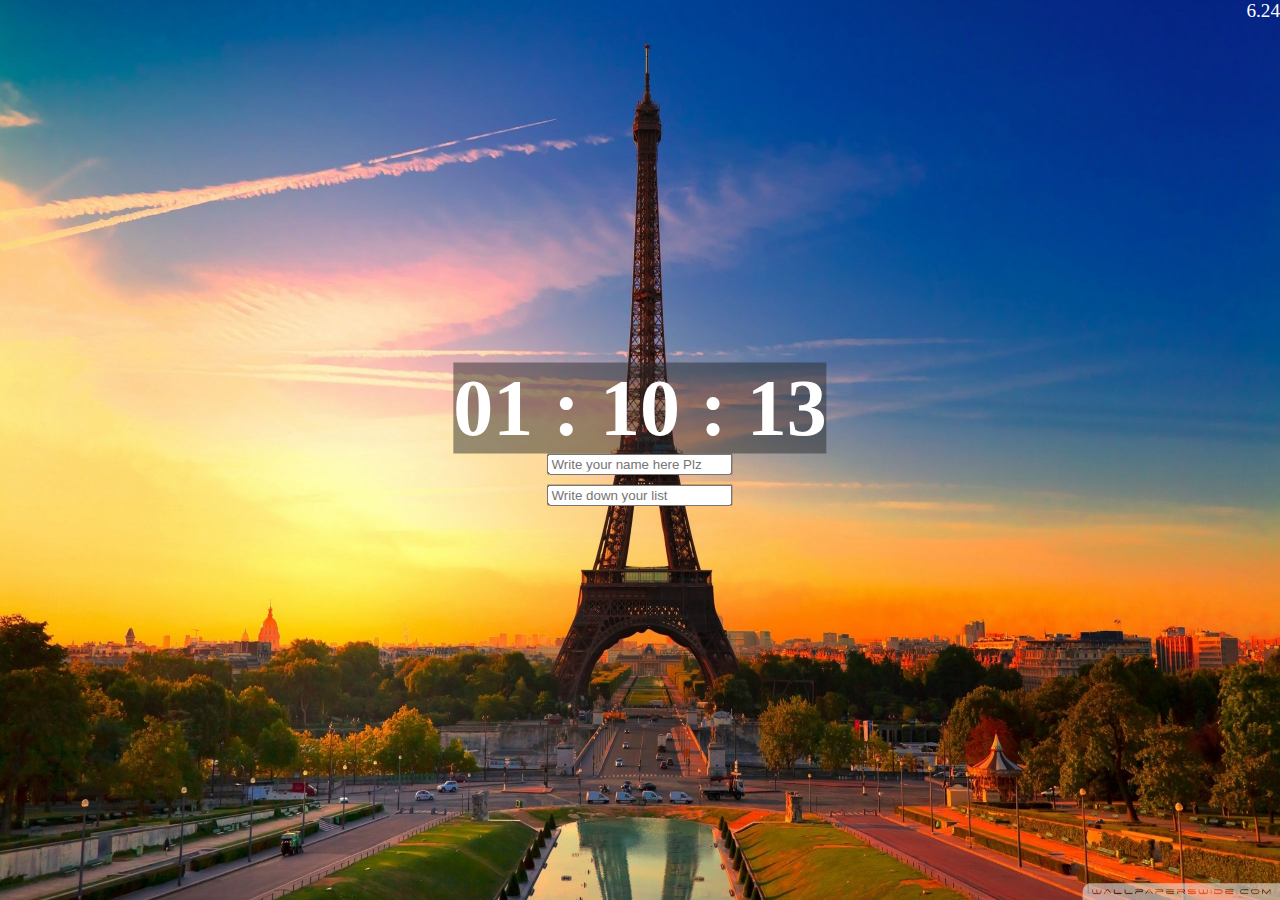
==== index.html @ fbd7f3a5 "Rename chromeapp.html to index.html" ====
<!DOCTYPE html>
<html lang="ko">
    <head>
        <meta charset="utf-8">
        <link rel="stylesheet" href="index.css"> 
    </head>
    <body>
        
        
        <div class="js-date">
            <div class="date"></div>
        </div>
        <div class="center">  
            <div class="js-clock">
            <div class="clockTime"></div>
            </div>
            <form class="js-form">
                <input type="text" placeholder="Write your name here Plz" ></input>
            </form>
            <div class="js-greeting greetings">
                <div class="greet"></div>
            </div>
            <form class="jss-formToDos">
                <input type="text" placeholder="Write down your list"></input>
            </form>
                <ul class="js-listToDos">
                </ul>
            <div class="js-weather"></div>

        </div>
      
        <script src="weather.js"></script>
        <script src="bg.js"></script>
        <script src="clock.js"></script>
        <script src="name.js"></script>
        <script src="todo.js"></script>
       
    </body>
</html>
---- index.css ----
body{
    background-color: #95a5a6;
}
.backgroudImage{
    width: 100vw;
    height: 100vh;
    background-image: url("images/1.jpg");
    background-size: cover;
    position: absolute;
    top:0px;
    left: 0px;
}
.js-clock
{
    font-size: 5rem;
    font-weight: 700;
    color: white;
    background-color: rgba(41, 41, 41, 0.486);
    display: flex;
    flex-direction: column;

}

.js-date{
    position: absolute;
    top:0px;
    right: 0px;
    font-size: 1.2rem;
    color: white;
}
.center{
    position: absolute;
    top : 50%;
    left: 50%;
    transform: translate(-50%, -50%);
    display: flex;
    flex-direction: column;
    align-items: center;}

form{
    display: none;
   
}
.empty
{
    width: 100vw;
    height: 100vw;
  
}

.greetings{
    display:none;
    margin-top: 5%;
}
.greet{
    opacity: 0%;
}
.input{
    display: none;
}
.showingUp{
    display: flex;
    justify-content: space-between;
    background-color: rgba(41, 41, 41, 0.486);
    color: white;
    opacity: 100%;
    font-size: 1rem;

}
.jss-formToDos{
    display: block;
    background-color: rgba(41, 41, 41, 0.486);
    color: white;
    opacity: 100%;
    font-size: 1rem;
    margin-top: 10px;
    color: aliceblue;
}
.js-listToDos{
    color: azure;
}
@keyframes fadeIn{
    from{opacity: 0;}
    to{opacity:1}
}
.bgImage{
    position: absolute;
    top:0px;
    left:0px;
    z-index: -1;
    width: 100%;
    height: 100%;
    animation: fadeIn 3s linear;
}
.js-weather{
    
    color: aliceblue;
}
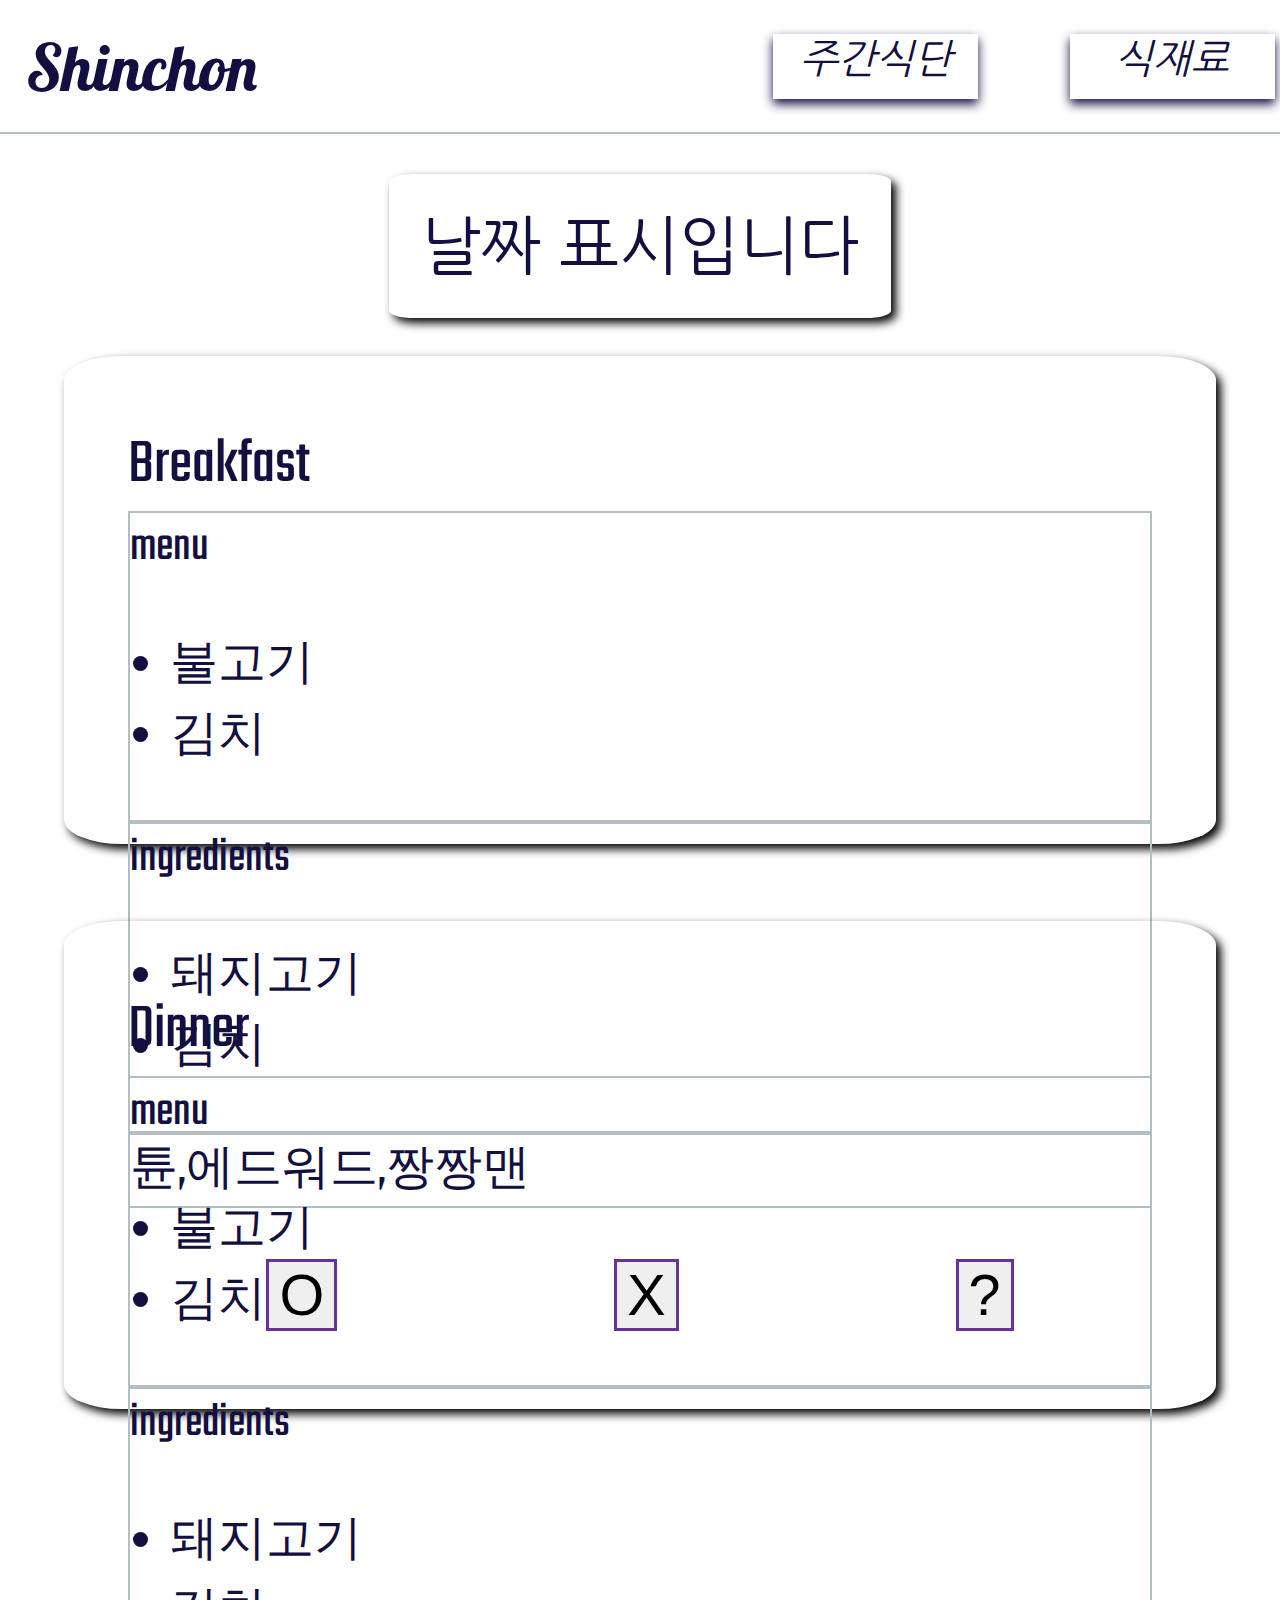
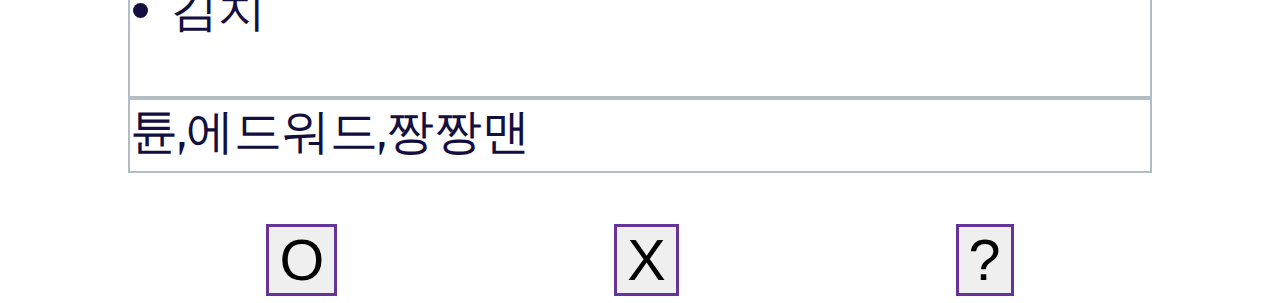
==== commit b6ca3096: "Add files via upload" ====
--- a/index.html
+++ b/index.html
@@ -2,38 +2,75 @@
 <html lang="ko">
     <head>
         <meta charset="utf-8">
-        <link rel="stylesheet" href="index.css"> 
+        <title>신촌학사 식사를 합시다</title>
+        <link rel="stylesheet" href="index.css">
+        <link href="https://fonts.googleapis.com/css?family=Lobster|Nanum+Gothic|Teko&display=swap" rel="stylesheet">
     </head>
+
     <body>
+        <header>
+            <div class="header_title">Shinchon</div>
+            <div class="header_menu">
+                <div class="header_menu_weekly">주간식단</div>
+                <div class="header_menu_ingredients">식재료</div>
+            </div>
+        </header>
+        <div class="date">날짜 표시입니다</div>
+        <div class="daliy">
+            <div class="daily_time">Breakfast</div>
+            <div class="daily_inform">
+                <div class="daily_menu">
+                    <div class="daily_menu_name">
+                        menu
+                        <ul>
+                            <li>불고기</li>
+                            <li>김치</li>
+                        </ul>
+                    </div>
+                    <div class="daily__menu_ingredients">
+                        ingredients
+                        <ul>
+                            <li>돼지고기</li>
+                            <li>김치</li>
+                        </ul>  
+                    </div>
+                </div>
+                <div class="daily_person">튠,에드워드,짱짱맨</div>
+                <div class="daily_checkbox">
+                    <div class="daily_checkbox_btn"><button>O</button></div>
+                    <div class="daily_checkbox_btn"><button>X</button></div>
+                    <div class="daily_checkbox_btn"><button>?</button></div>
+                </div>
+            </div>
+        </div>
+        <div class="daliy">
+            <div class="daily_time">Dinner</div>
+            <div class="daily_inform">
+                <div class="daily_menu">
+                    <div class="daily_menu_name">
+                        menu
+                        <ul>
+                            <li>불고기</li>
+                            <li>김치</li>
+                        </ul>
+                    </div>
+                    <div class="daily__menu_ingredients">
+                        ingredients
+                        <ul>
+                            <li>돼지고기</li>
+                            <li>김치</li>
+                        </ul>  
+                    </div>
+                </div>
+                <div class="daily_person">튠,에드워드,짱짱맨</div>
+                <div class="daily_checkbox">
+                    <div class="daily_checkbox_btn"><button>O</button></div>
+                    <div class="daily_checkbox_btn"><button>X</button></div>
+                    <div class="daily_checkbox_btn"><button>?</button></div>
+                </div>
+            </div>
+        </div>
         
         
-        <div class="js-date">
-            <div class="date"></div>
-        </div>
-        <div class="center">  
-            <div class="js-clock">
-            <div class="clockTime"></div>
-            </div>
-            <form class="js-form">
-                <input type="text" placeholder="Write your name here Plz" ></input>
-            </form>
-            <div class="js-greeting greetings">
-                <div class="greet"></div>
-            </div>
-            <form class="jss-formToDos">
-                <input type="text" placeholder="Write down your list"></input>
-            </form>
-                <ul class="js-listToDos">
-                </ul>
-            <div class="js-weather"></div>
-
-        </div>
-      
-        <script src="weather.js"></script>
-        <script src="bg.js"></script>
-        <script src="clock.js"></script>
-        <script src="name.js"></script>
-        <script src="todo.js"></script>
-       
     </body>
-</html>
+</html>--- a/index.css
+++ b/index.css
@@ -1,98 +1,95 @@
+
 body{
-    background-color: #95a5a6;
-}
-.backgroudImage{
+    margin: 0px;
     width: 100vw;
     height: 100vh;
-    background-image: url("images/1.jpg");
-    background-size: cover;
-    position: absolute;
-    top:0px;
-    left: 0px;
-}
-.js-clock
-{
-    font-size: 5rem;
-    font-weight: 700;
-    color: white;
-    background-color: rgba(41, 41, 41, 0.486);
+    font-family: 'Nanum Gothic', sans-serif;
+    color:  #130f40;
+    position: static;
     display: flex;
     flex-direction: column;
-
+    align-items: center;    
+    font-size: 4rem;
 }
-
-.js-date{
-    position: absolute;
-    top:0px;
-    right: 0px;
-    font-size: 1.2rem;
-    color: white;
+header{
+    
+    display: flex;
+    justify-content:space-between;
+    margin :1px;
+    background-color:white;
+    width: 100%;
+    border-bottom: 2px solid #b2bec3;
 }
-.center{
-    position: absolute;
-    top : 50%;
-    left: 50%;
-    transform: translate(-50%, -50%);
-    display: flex;
-    flex-direction: column;
-    align-items: center;}
-
-form{
-    display: none;
-   
-}
-.empty
-{
-    width: 100vw;
-    height: 100vw;
-  
-}
-
-.greetings{
-    display:none;
-    margin-top: 5%;
-}
-.greet{
-    opacity: 0%;
-}
-.input{
-    display: none;
-}
-.showingUp{
+    .header_title{
+        margin: 2%;
+        font-family: 'Lobster', cursive;
+    }
+    .header_menu{
     display: flex;
     justify-content: space-between;
-    background-color: rgba(41, 41, 41, 0.486);
-    color: white;
-    opacity: 100%;
-    font-size: 1rem;
+    font-size: 3rem;
+    width: 40%;
+    font-style: oblique;
+    }
+    .header_menu_weekly{
+        
+        box-shadow: 0px 5px 10px;    
+        align-self: center;
+        height: 50%;
+        margin: 1%;
+        width: 40%;
+        text-align: center;
+        font-size: 2.5rem;
+    }
+    .header_menu_ingredients{
+        box-shadow: 0px 5px 10px;
+        align-self: center;
+        height: 50%;
+        margin: 1%;
+        width: 40%;
+        text-align: center;     
+        font-size: 2.5rem;    }
+.date{
+    padding: 2.5%;
+    margin-top :3%;
+    box-shadow: 5px 5px 10px black;
+    border-radius: 5% 5% 5% 5%/5% 5% 5% 5%;
+}
+.daliy{
+    padding: 5%;
+    width: 80%;
+    height: 40%;
+    margin :3%;
+    border-radius: 5% 5% 5% 5%/5% 5% 5% 5%;
+    box-shadow: 5px 5px 10px black;
+}
+    .daily_time{
+        font-family: 'Teko', sans-serif;
+    }
+    .daily_inform{
+        font-family: 'Teko', sans-serif;
+        font-size: 3rem;
+    }
+        .daily_menu_name{
+            border: 2px solid #b2bec3 ;
+            
+        }
+        .daily__menu_ingredients{
+            border: 2px solid #b2bec3 
+        }
+        .daily_person{
+            border: 2px solid #b2bec3
+        }
+        .daily_checkbox{
+            display: flex;
+            justify-content: space-around;
+            align-items: center;
+            padding-top: 5%;
+        }
+            .daily_checkbox_btn>button  {
+                border: 3px solid rebeccapurple;
+                padding: 0px 10px;
+                font-size: larger;
+            }
 
-}
-.jss-formToDos{
-    display: block;
-    background-color: rgba(41, 41, 41, 0.486);
-    color: white;
-    opacity: 100%;
-    font-size: 1rem;
-    margin-top: 10px;
-    color: aliceblue;
-}
-.js-listToDos{
-    color: azure;
-}
-@keyframes fadeIn{
-    from{opacity: 0;}
-    to{opacity:1}
-}
-.bgImage{
-    position: absolute;
-    top:0px;
-    left:0px;
-    z-index: -1;
-    width: 100%;
-    height: 100%;
-    animation: fadeIn 3s linear;
-}
-.js-weather{
-    
-    color: aliceblue;
-}+
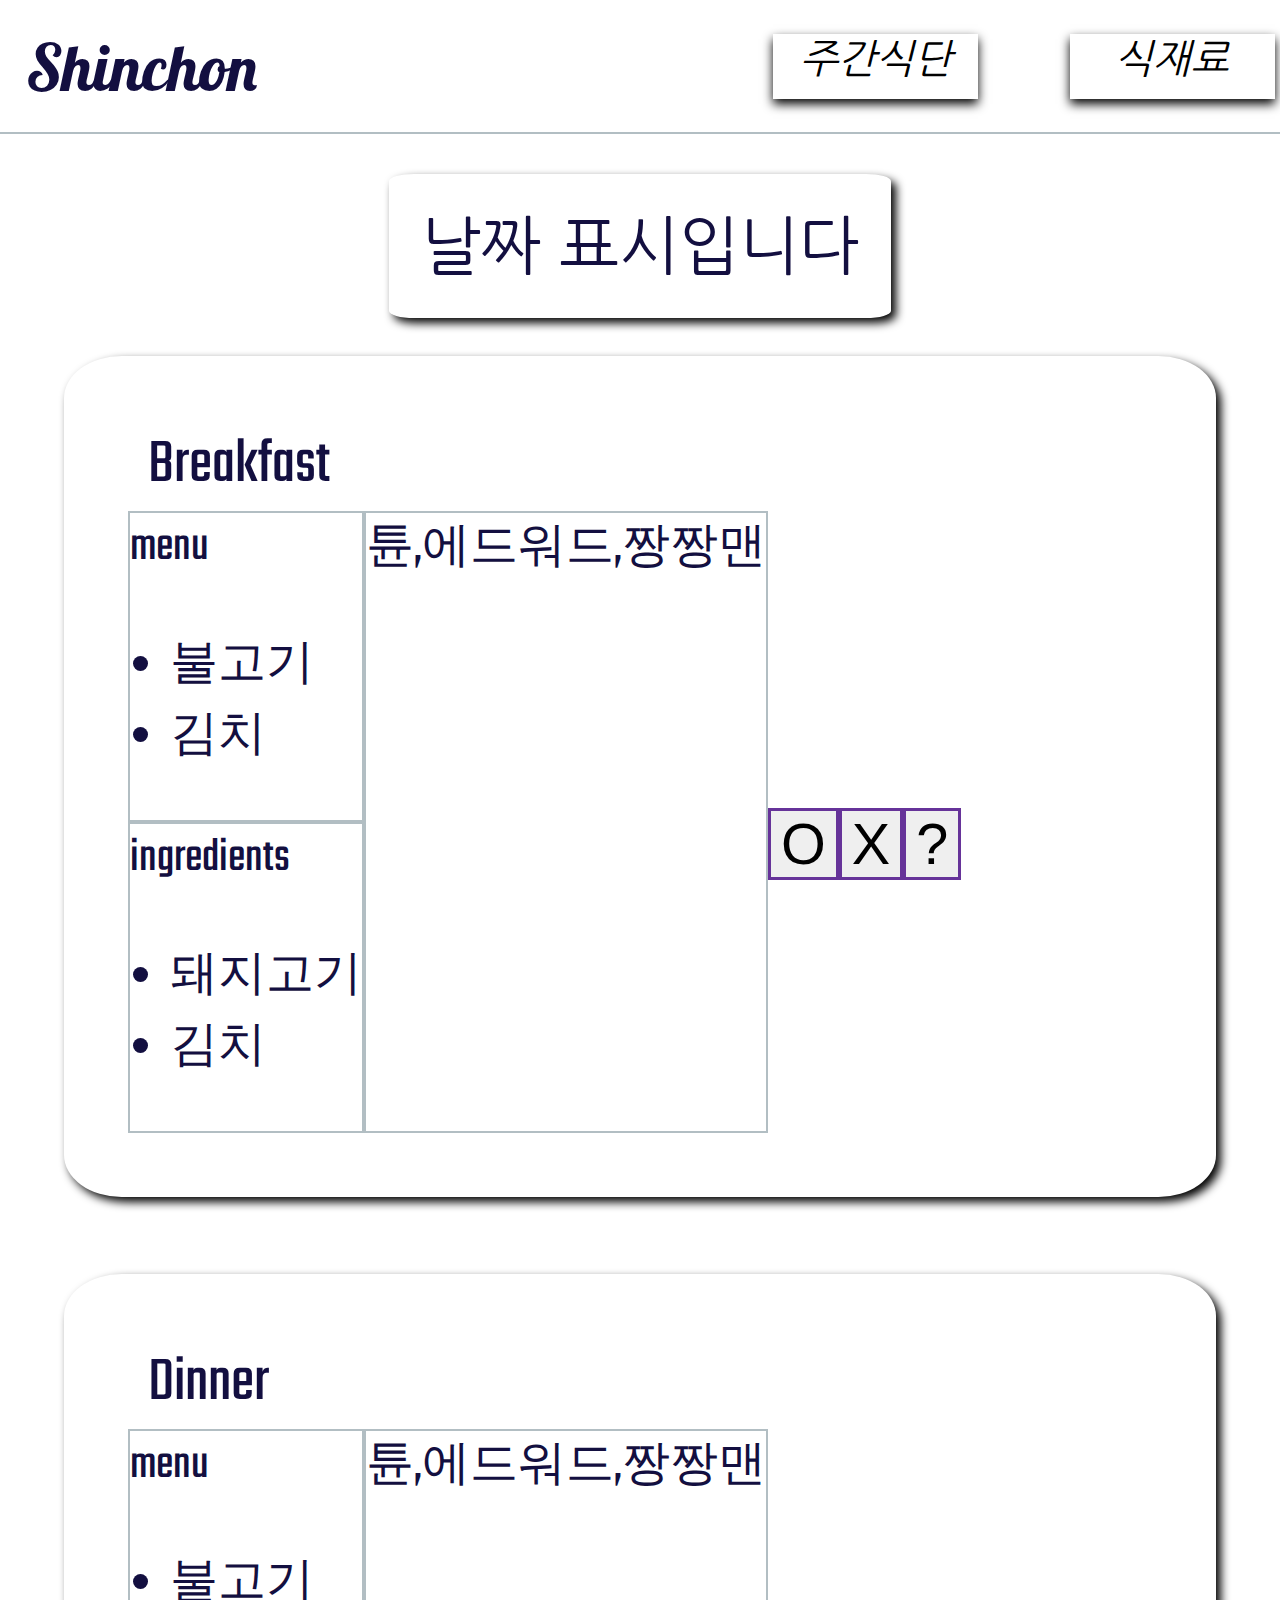
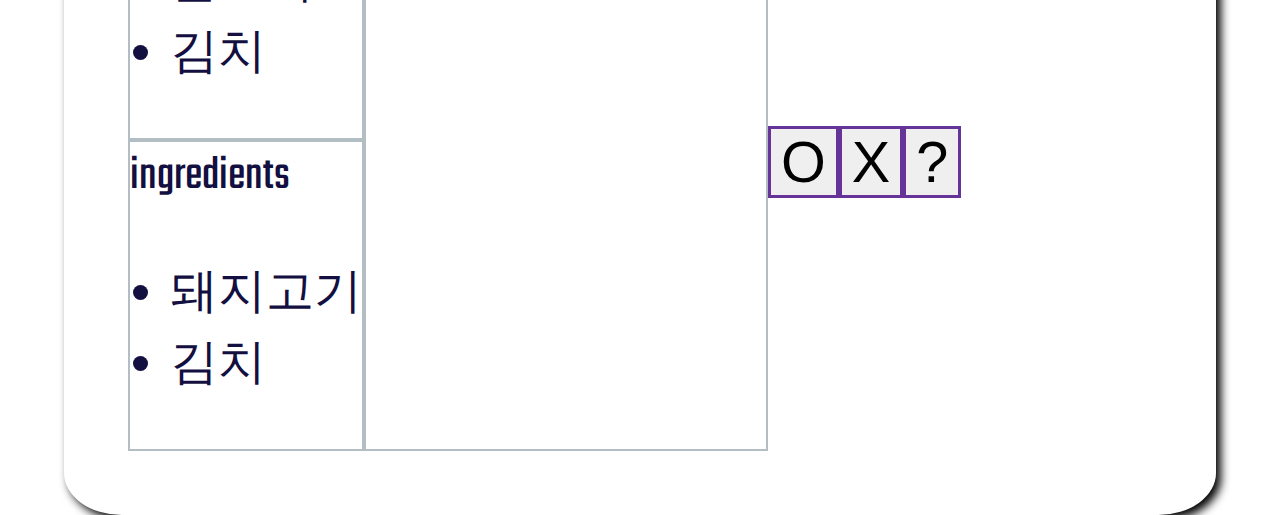
==== commit e3dc0297: "just html, css" ====
--- a/index.html
+++ b/index.html
@@ -11,8 +11,8 @@
         <header>
             <div class="header_title">Shinchon</div>
             <div class="header_menu">
-                <div class="header_menu_weekly">주간식단</div>
-                <div class="header_menu_ingredients">식재료</div>
+                <a href="weekly.html"class="header_menu_weekly noul"><div >주간식단</div></a>
+                <a href="ingredients.html" class="header_menu_ingredients noul"><div >식재료</div></a>
             </div>
         </header>
         <div class="date">날짜 표시입니다</div>
--- a/index.css
+++ b/index.css
@@ -1,4 +1,7 @@
-
+.noul{
+    text-decoration: none;
+    color: #000000;
+}
 body{
     margin: 0px;
     width: 100vw;
@@ -55,24 +58,36 @@
     box-shadow: 5px 5px 10px black;
     border-radius: 5% 5% 5% 5%/5% 5% 5% 5%;
 }
+.weekly{
+    padding: 2.5%;
+    margin-top :3%;
+    box-shadow: 5px 5px 10px black;
+    border-radius: 5% 5% 5% 5%/5% 5% 5% 5%;
+}
 .daliy{
     padding: 5%;
-    width: 80%;
-    height: 40%;
+    width: 80vw;
     margin :3%;
     border-radius: 5% 5% 5% 5%/5% 5% 5% 5%;
     box-shadow: 5px 5px 10px black;
-}
+}   
+    
     .daily_time{
         font-family: 'Teko', sans-serif;
+        margin: 0% 2%;
     }
     .daily_inform{
         font-family: 'Teko', sans-serif;
         font-size: 3rem;
+        display: flex;
     }
+    .daily_date{
+        font-family: 'Teko', sans-serif;
+        font-size: 3rem;
+    }
+
         .daily_menu_name{
             border: 2px solid #b2bec3 ;
-            
         }
         .daily__menu_ingredients{
             border: 2px solid #b2bec3 
@@ -92,4 +107,4 @@
                 font-size: larger;
             }
 
-
+    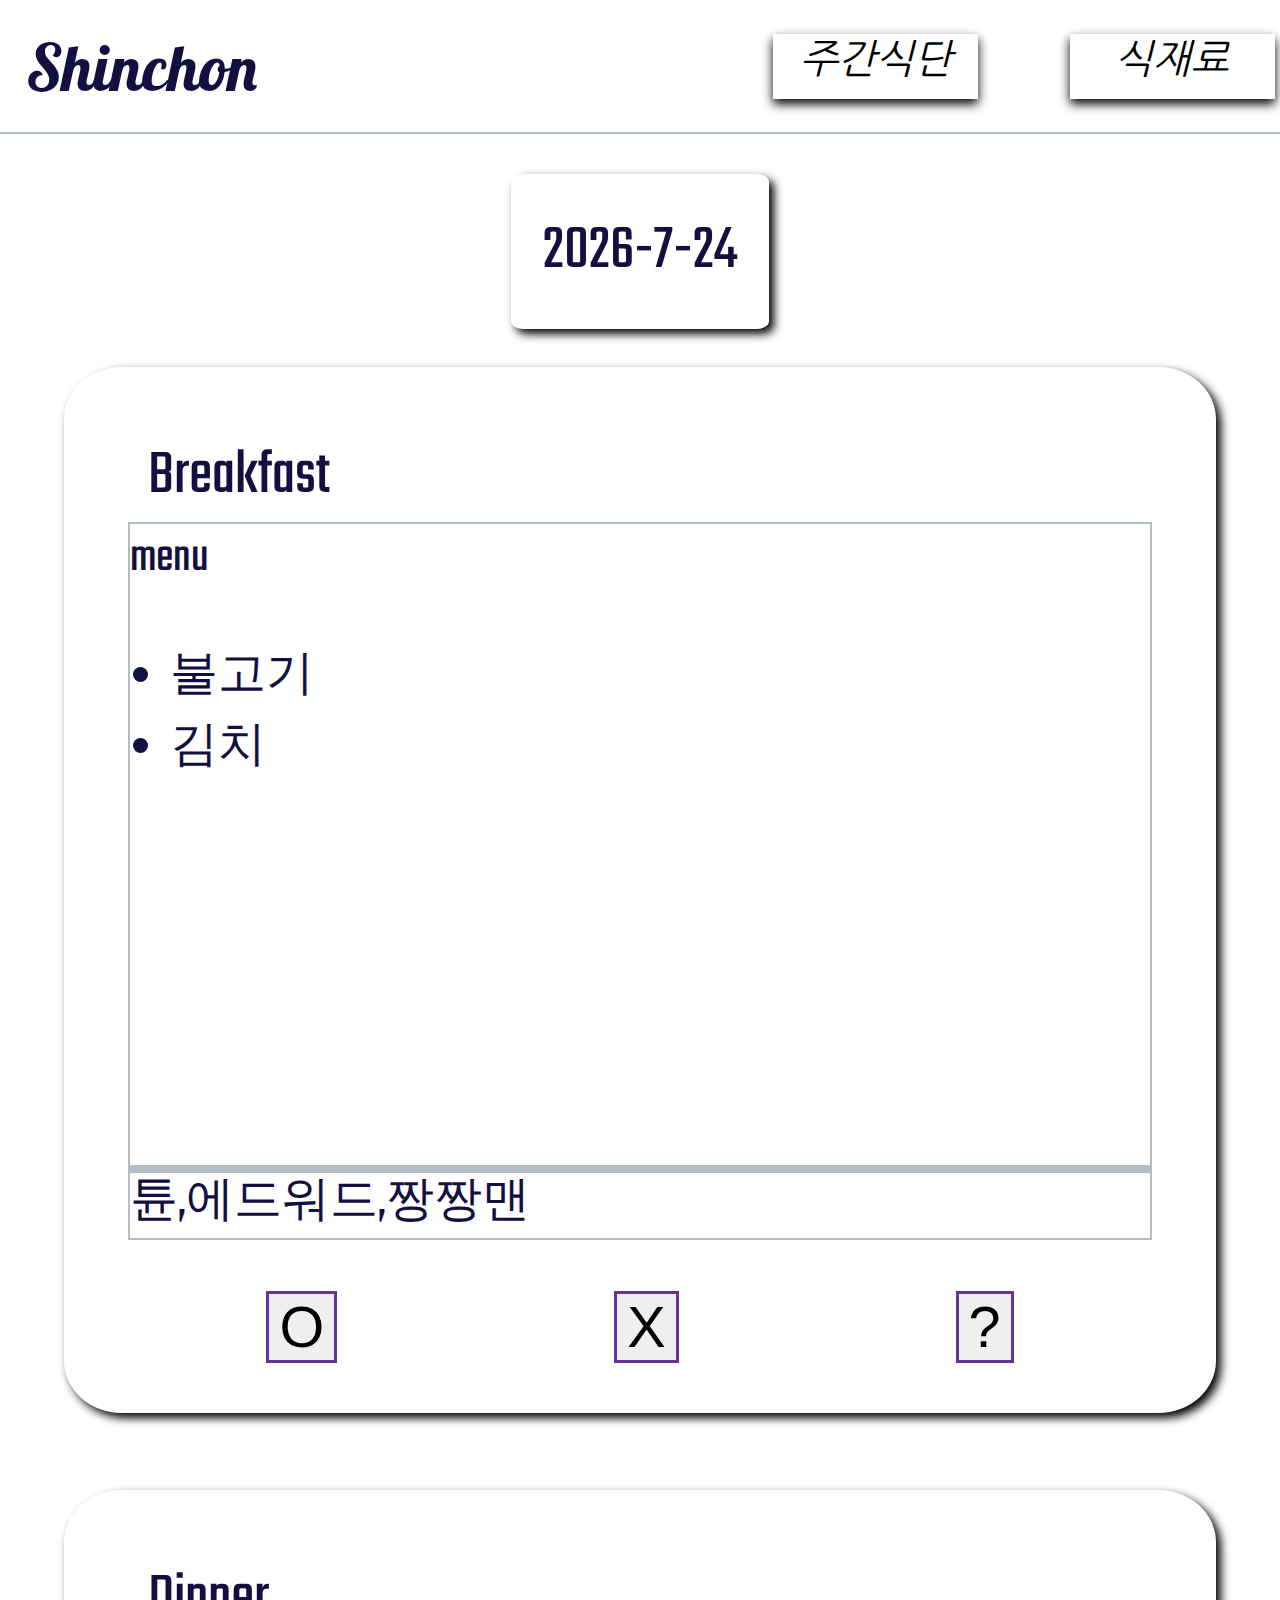
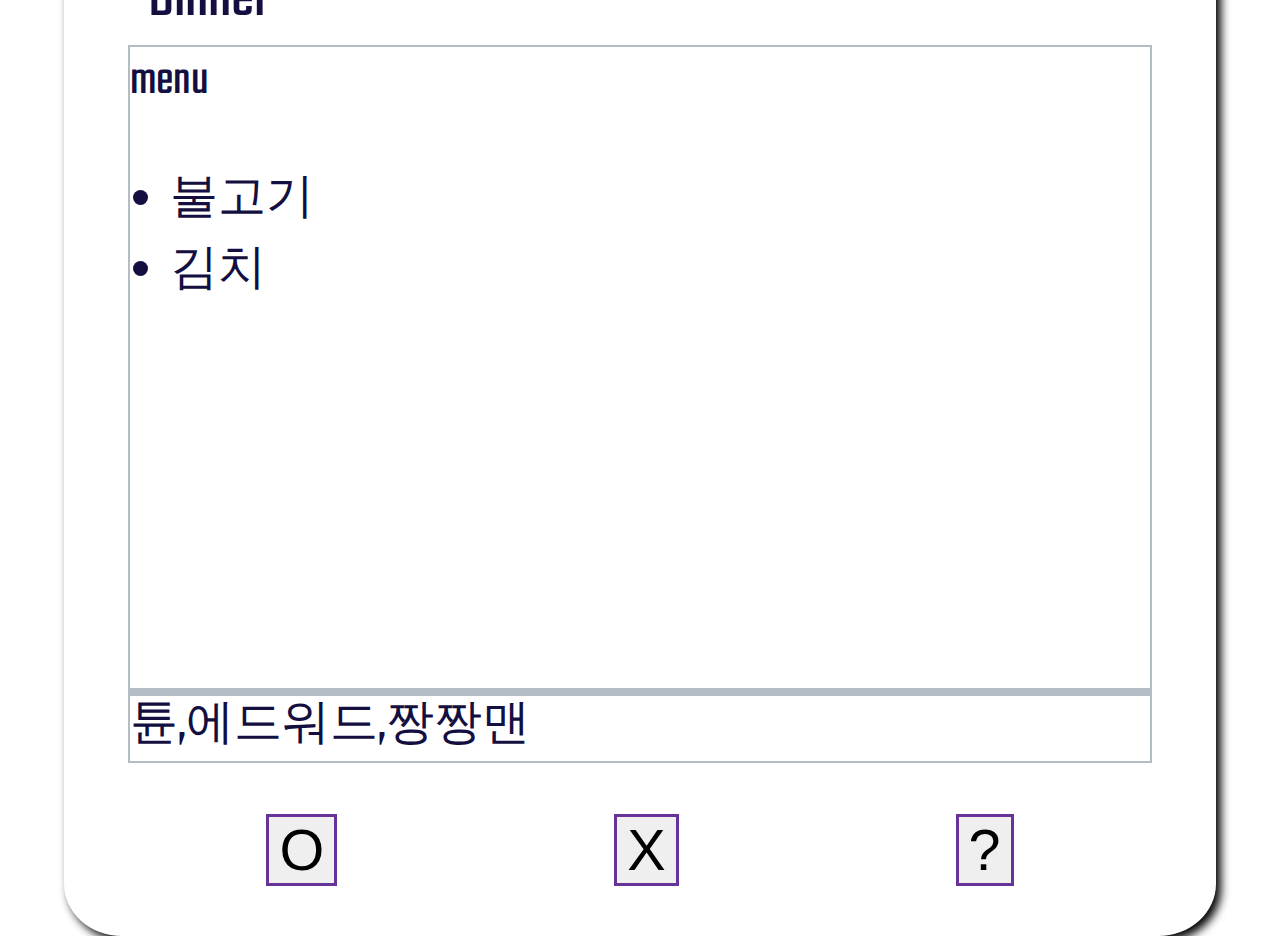
==== commit 497e517f: "Add files via upload" ====
--- a/index.html
+++ b/index.html
@@ -15,7 +15,9 @@
                 <a href="ingredients.html" class="header_menu_ingredients noul"><div >식재료</div></a>
             </div>
         </header>
-        <div class="date">날짜 표시입니다</div>
+        <div class="date">
+            <div class="js-date"></div>
+        </div>
         <div class="daliy">
             <div class="daily_time">Breakfast</div>
             <div class="daily_inform">
@@ -27,7 +29,7 @@
                             <li>김치</li>
                         </ul>
                     </div>
-                    <div class="daily__menu_ingredients">
+                    <div class="daily__menu_ingredients daily_menu_folding">
                         ingredients
                         <ul>
                             <li>돼지고기</li>
@@ -54,7 +56,7 @@
                             <li>김치</li>
                         </ul>
                     </div>
-                    <div class="daily__menu_ingredients">
+                    <div class="daily__menu_ingredients daily_menu_folding">
                         ingredients
                         <ul>
                             <li>돼지고기</li>
@@ -70,7 +72,8 @@
                 </div>
             </div>
         </div>
-        
+        <script src="date.js"></script>
+        <script src="menu.js"></script>
         
     </body>
 </html>--- a/index.css
+++ b/index.css
@@ -57,6 +57,8 @@
     margin-top :3%;
     box-shadow: 5px 5px 10px black;
     border-radius: 5% 5% 5% 5%/5% 5% 5% 5%;
+    
+    font-family: 'Teko', sans-serif;
 }
 .weekly{
     padding: 2.5%;
@@ -76,35 +78,46 @@
         font-family: 'Teko', sans-serif;
         margin: 0% 2%;
     }
-    .daily_inform{
-        font-family: 'Teko', sans-serif;
-        font-size: 3rem;
-        display: flex;
-    }
+    
     .daily_date{
         font-family: 'Teko', sans-serif;
         font-size: 3rem;
     }
-
-        .daily_menu_name{
-            border: 2px solid #b2bec3 ;
+    .daily_inform{
+        font-family: 'Teko', sans-serif;
+        font-size: 3rem;
+        height: 70%;
+    }
+        .daily_menu{
+            height: 100%;
         }
-        .daily__menu_ingredients{
-            border: 2px solid #b2bec3 
-        }
-        .daily_person{
-            border: 2px solid #b2bec3
-        }
-        .daily_checkbox{
-            display: flex;
-            justify-content: space-around;
-            align-items: center;
-            padding-top: 5%;
-        }
-            .daily_checkbox_btn>button  {
-                border: 3px solid rebeccapurple;
-                padding: 0px 10px;
-                font-size: larger;
+            .daily_menu_name{
+                border: 2px solid #b2bec3;
+                height: 100%;
+                transition: all 0.5s;
             }
+            .daily__menu_ingredients{
+                border: 2px solid #b2bec3;
+                height: 100%;
+                transition: all 0.5s; 
+            }
+            .daily_menu_folding{
+                overflow: hidden;
+                height: 0%;
+            }
+            .daily_person{
+                border: 2px solid #b2bec3
+            }
+            .daily_checkbox{
+                display: flex;
+                justify-content: space-around;
+                align-items: center;
+                padding-top: 5%;
+            }
+                .daily_checkbox_btn>button  {
+                    border: 3px solid rebeccapurple;
+                    padding: 0px 10px;
+                    font-size: larger;
+                }
 
     